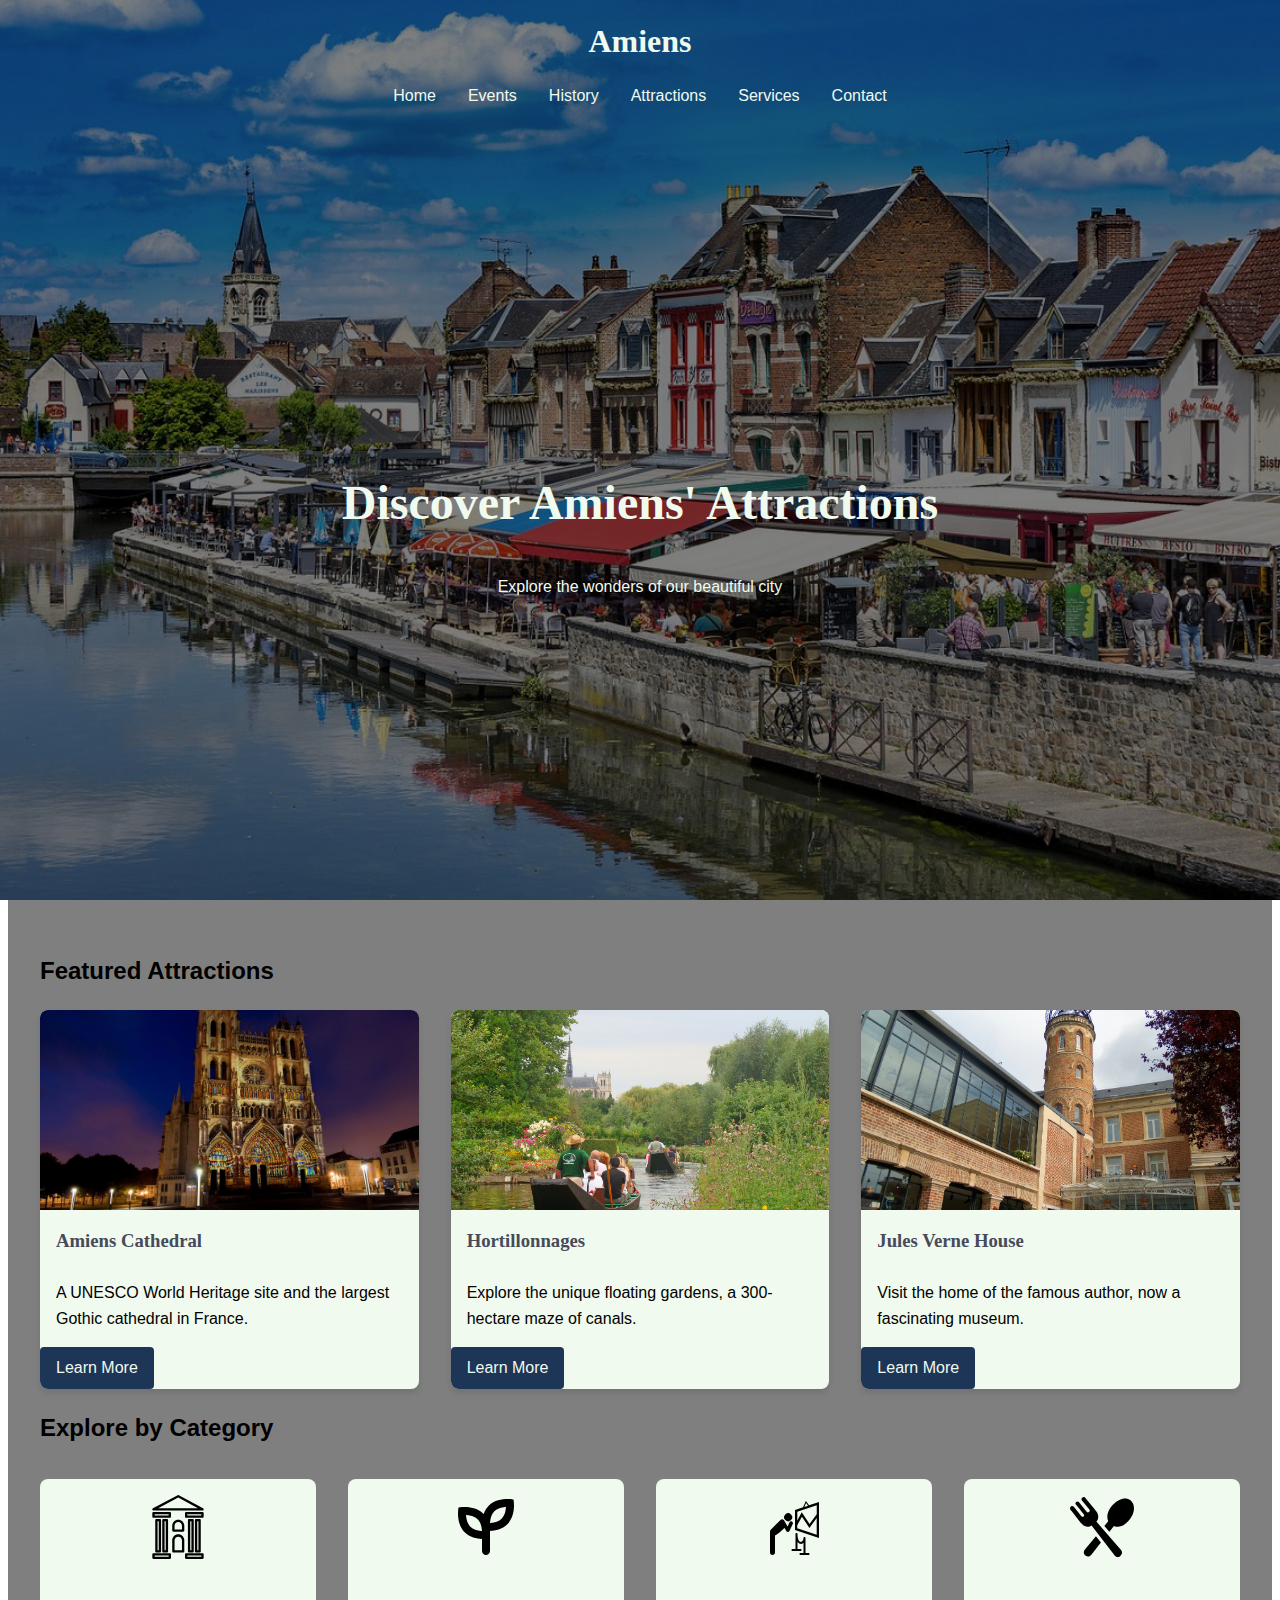
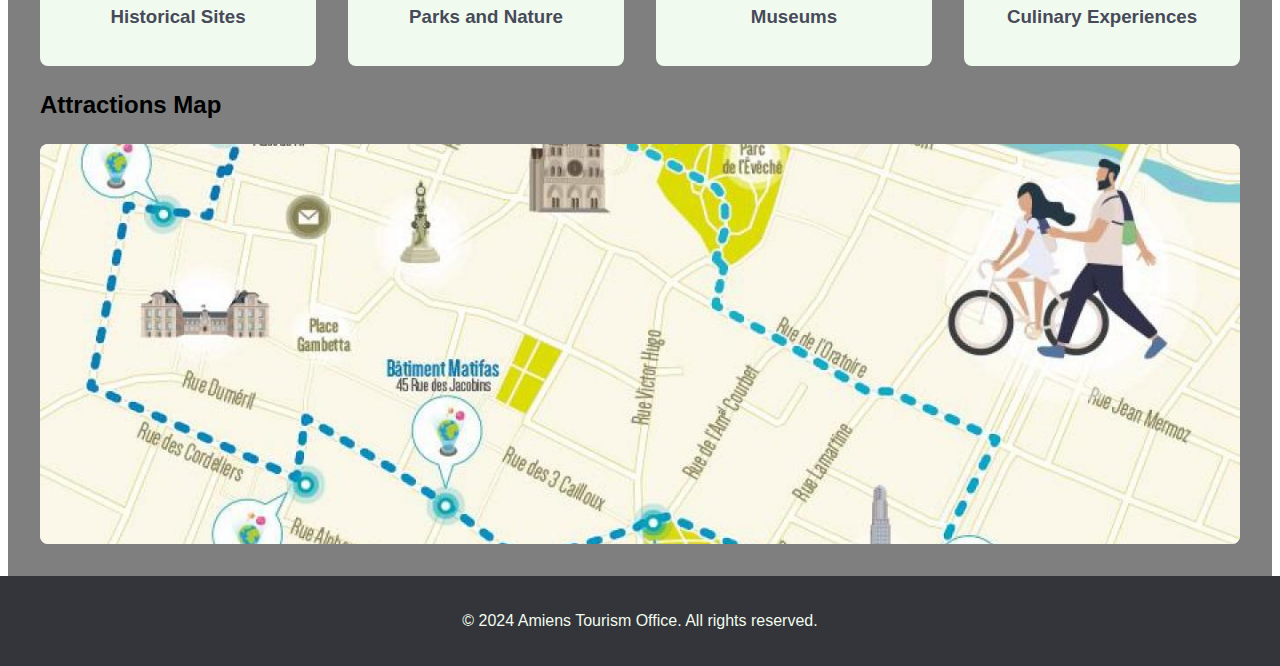
==== attractions.html @ 5950dc70 "Update" ====
<!DOCTYPE html>
<html lang="en">
<head>
    <meta charset="UTF-8">
    <meta name="viewport" content="width=device-width, initial-scale=1.0">
    <title>Attractions - Amiens</title>
    <link rel="stylesheet" href="css/style.css">
    <link rel="stylesheet" href="css/attractions-style.css">
</head>
<body class="attractions-page">
<div id="hero">
    <header>
        <h1>Amiens</h1>
        <nav>
            <ul>
                <li><a href="index.html">Home</a></li>
                <li><a href="events.html">Events</a></li>
                <li><a href="history.html">History</a></li>
                <li><a href="attractions.html">Attractions</a></li>
                <li><a href="services.html">Services</a></li>
                <li><a href="contact.html">Contact</a></li>
            </ul>
        </nav>
    </header>

    <div class="hero-content">
        <h2>Discover Amiens' Attractions</h2>
        <p>Explore the wonders of our beautiful city</p>
    </div>
</div>

<main role="main">
    <section id="featured-attractions" class="section">
        <h2>Featured Attractions</h2>
        <div class="grid">
            <div class="card attraction-card">
                <img src="/img/cathedral.jpg" alt="Amiens Cathedral">
                <h3>Amiens Cathedral</h3>
                <p>A UNESCO World Heritage site and the largest Gothic cathedral in France.</p>
                <a href="#" class="btn">Learn More</a>
            </div>
            <div class="card attraction-card">
                <img src="/img/hortillonnages.jpg" alt="Hortillonnages">
                <h3>Hortillonnages</h3>
                <p>Explore the unique floating gardens, a 300-hectare maze of canals.</p>
                <a href="#" class="btn">Learn More</a>
            </div>
            <div class="card attraction-card">
                <img src="/img/jules-verne.jpg" alt="Jules Verne House">
                <h3>Jules Verne House</h3>
                <p>Visit the home of the famous author, now a fascinating museum.</p>
                <a href="#" class="btn">Learn More</a>
            </div>
        </div>
    </section>

    <section id="attraction-categories" class="section">
        <h2>Explore by Category</h2>
        <div class="category-grid">
            <div class="category-item">
                <img src="/img/icon-historical.svg" alt="Historical Sites">
                <h3>Historical Sites</h3>
            </div>
            <div class="category-item">
                <img src="/img/icon-nature.svg" alt="Parks and Nature">
                <h3>Parks and Nature</h3>
            </div>
            <div class="category-item">
                <img src="/img/icon-museum.svg" alt="Museums">
                <h3>Museums</h3>
            </div>
            <div class="category-item">
                <img src="/img/icon-food.svg" alt="Culinary Experiences">
                <h3>Culinary Experiences</h3>
            </div>
        </div>
    </section>

    <section id="attraction-map" class="section">
        <h2>Attractions Map</h2>
        <div class="map-container">
            <!-- Placeholder for an interactive map -->
            <img src="/img/amiens-map.jpg" alt="Map of Amiens Attractions" class="placeholder-map">
        </div>
    </section>
</main>

<footer>
    <p>© 2024 Amiens Tourism Office. All rights reserved.</p>
</footer>
</body>
</html>
---- css/style.css ----
/* Global Styles */
body {
  font-family: 'Roboto', Arial, sans-serif;
  line-height: 1.6;
  margin: 0;
  padding: 0;
}

/* Hero Styles */
#hero {
  background-image: url('/img/main_photo.jpg');
  background-size: cover;
  background-position: center;
  color: #f1faee;
  min-height: 100vh;
  display: flex;
  flex-direction: column;
}

.hero-content {
  flex-grow: 1;
  display: flex;
  flex-direction: column;
  justify-content: center;
  align-items: center;
  text-align: center;
  padding: 2rem;
  background-color: rgba(0, 0, 0, 0.5);
}

.hero-content h2 {
  font-size: 3rem;
  margin-bottom: 1rem;
  font-family: 'Playfair Display', serif;
}

/* Header Styles */
header {
  background-color: rgba(0, 0, 0, 0.5);
  padding: 1rem;
}

header h1 {
  margin: 0;
  font-family: 'Playfair Display', serif;
  text-align: center;
}

nav ul {
  list-style-type: none;
  padding: 0;
  display: flex;
  justify-content: center;
  margin-top: 1rem;
}

nav ul li {
  margin: 0 1rem;
}

nav ul li a {
  color: #f1faee;
  text-decoration: none;
  transition: color 0.3s ease;
}

nav ul li a:hover {
  color: #a8dadc;
}

/* Main Content Styles */
main {
  background-color: rgba(0, 0, 0, 0.5);
  padding: 2rem;
  max-width: 1200px;
  margin: 0 auto;
}

/* Grid Layout */
.grid {
  display: grid;
  grid-template-columns: repeat(auto-fit, minmax(300px, 1fr));
  gap: 2rem;
}

.card {
  background-color: #f1faee;
  border-radius: 8px;
  overflow: hidden;
  box-shadow: 0 4px 6px rgba(0, 0, 0, 0.1);
  transition: transform 0.3s ease;
}

.card:hover {
  transform: translateY(-5px);
}

.card img {
  width: 100%;
  height: 200px;
  object-fit: cover;
}

.card h3, .card p {
  padding: 0 1rem;
}

.card h3 {
  color: #474a59;
  display: flex;
  font-family: 'Playfair Display', serif;
}

/* Footer Styles */
footer {
  background-color: #33353a;
  color: #f1faee;
  text-align: center;
  padding: 1rem;
}

/* Responsive Design */
@media (max-width: 768px) {
  header {
    text-align: center;
  }

  nav ul {
    flex-direction: column;
    align-items: center;
  }

  nav ul li {
    margin: 0.5rem 0;
  }

  .hero-content h2 {
    font-size: 2rem;
  }
}
---- css/attractions-style.css ----
/* Attractions Page Styles */

/* Change background image for attractions page */
.attractions-page #hero {
    background-image: url('/img/attractions_background.jpg');
}

/* Attraction card styles */
.attraction-card {
    display: flex;
    flex-direction: column;
    height: 100%;
}

.attraction-card img {
    height: 200px;
    object-fit: cover;
}

.attraction-card h3 {
    margin: 1rem 0 0.5rem;
    color: #474a59;
}

.attraction-card p {
    flex-grow: 1;
}

.btn {
    display: inline-block;
    padding: 0.5rem 1rem;
    background-color: #1d3557;
    color: #f1faee;
    text-decoration: none;
    border-radius: 4px;
    transition: background-color 0.3s ease;
    align-self: flex-start;
    margin-top: auto;
}

.btn:hover {
    background-color: #457b9d;
}

/* Category grid styles */
.category-grid {
    display: grid;
    grid-template-columns: repeat(auto-fit, minmax(200px, 1fr));
    gap: 2rem;
    margin-top: 2rem;
}

.category-item {
    text-align: center;
    padding: 1rem;
    background-color: #f1faee;
    border-radius: 8px;
    transition: transform 0.3s ease;
}

.category-item:hover {
    transform: translateY(-5px);
}

.category-item img {
    width: 64px;
    height: 64px;
    margin-bottom: 1rem;
}

.category-item h3 {
    color: #474a59;
}

/* Map styles */
.map-container {
    width: 100%;
    height: 400px;
    background-color: #e6e6e6;
    border-radius: 8px;
    overflow: hidden;
}

.placeholder-map {
    width: 100%;
    height: 100%;
    object-fit: cover;
}

/* Responsive design */
@media screen and (max-width: 768px) {
    .category-grid {
        grid-template-columns: repeat(2, 1fr);
    }
}
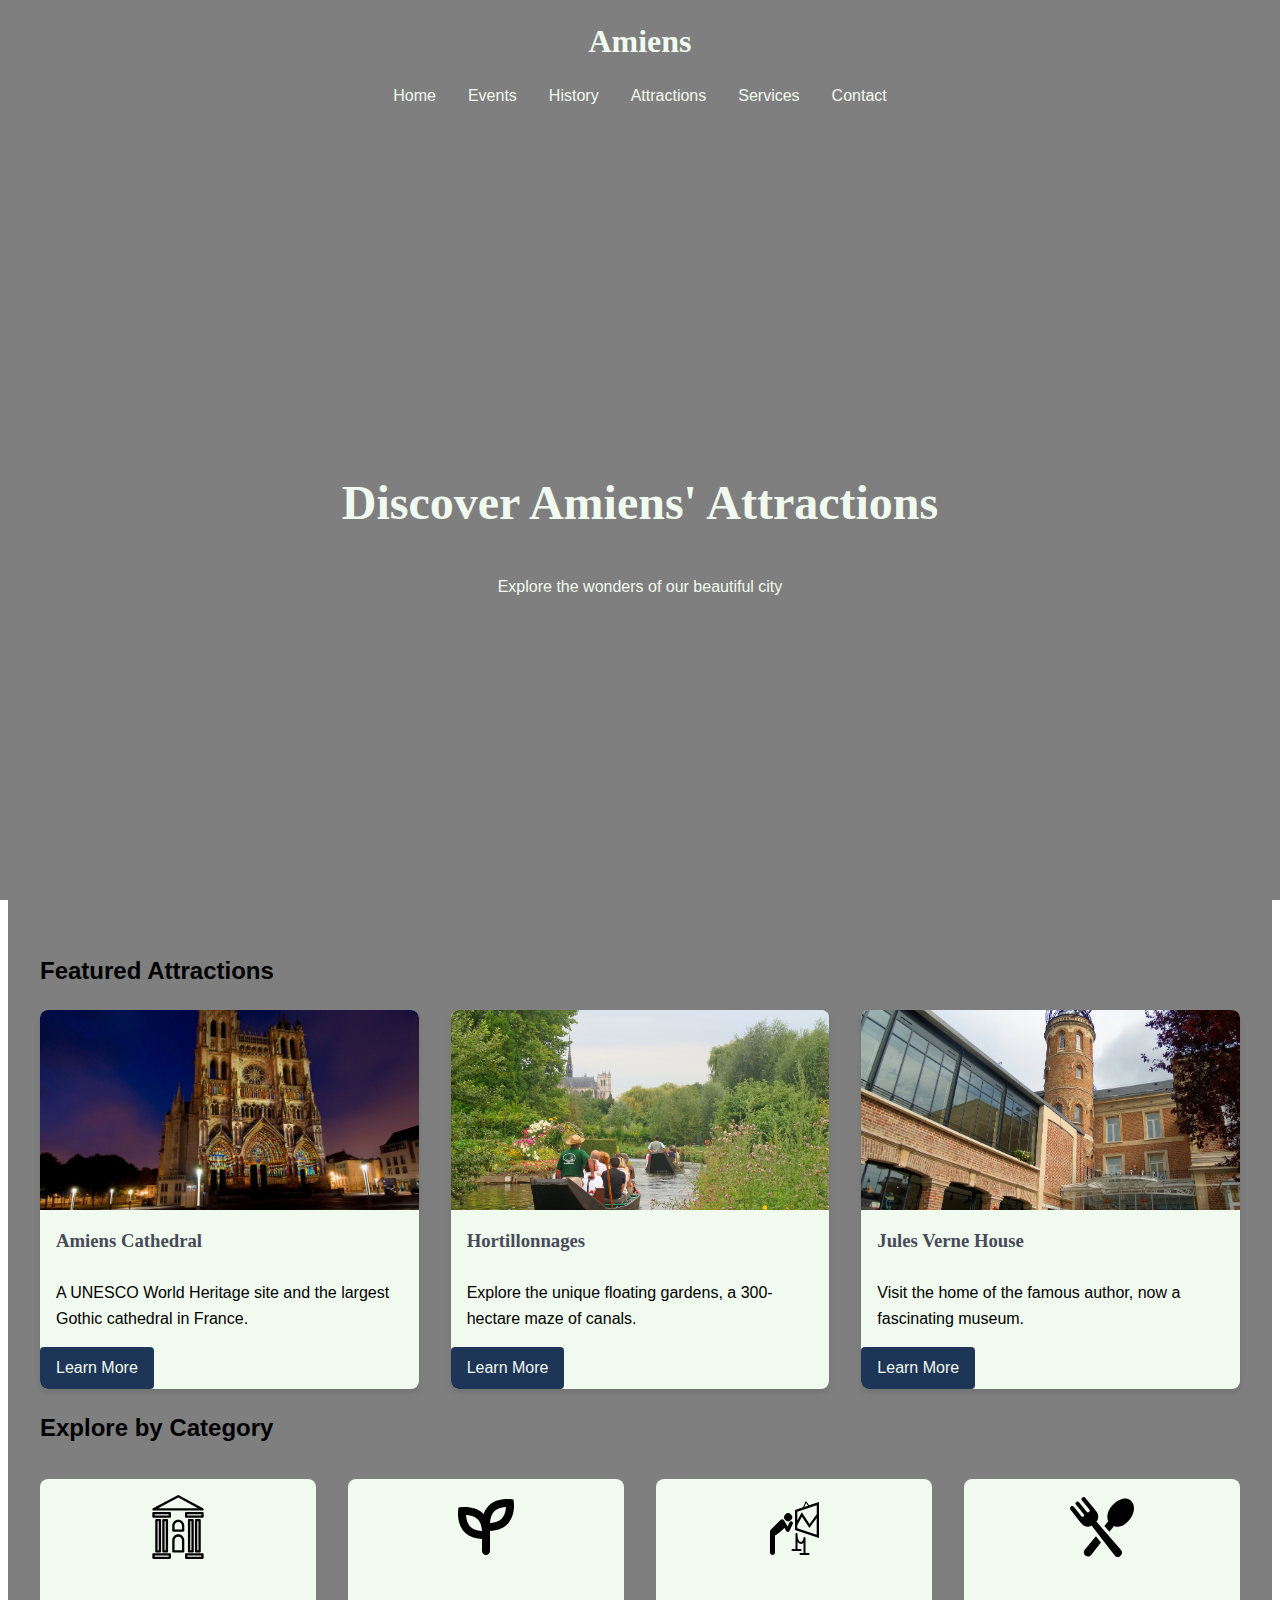
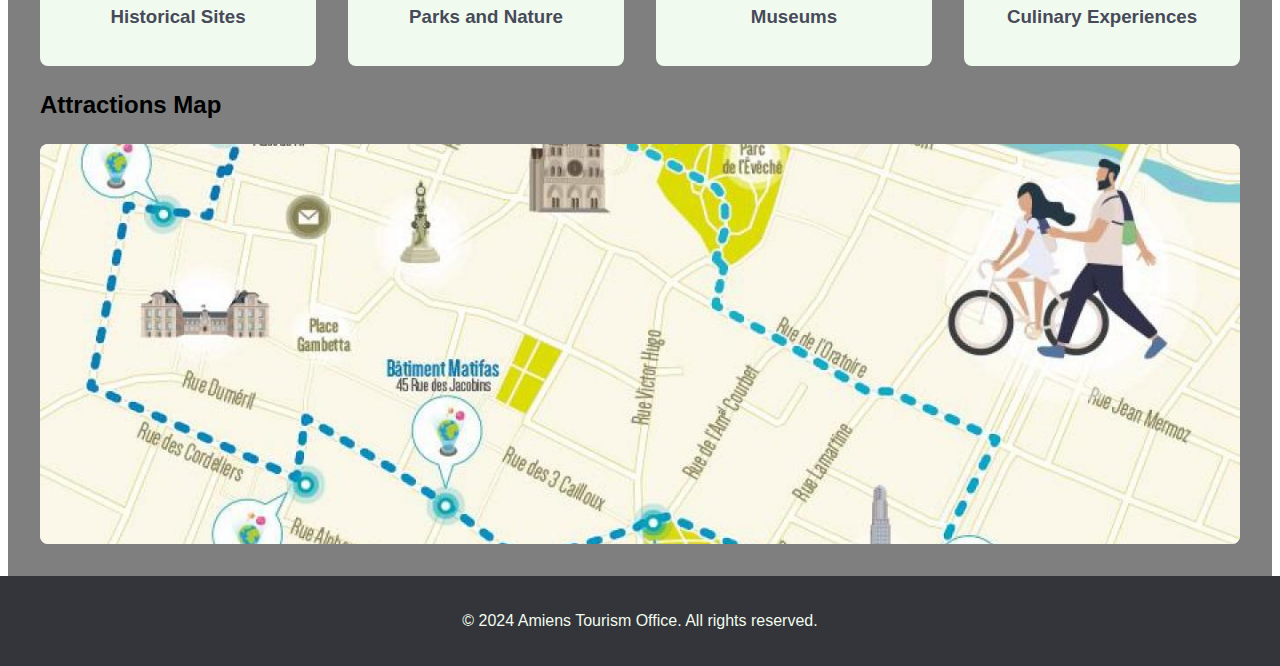
==== commit 2fa807fc: "Update" ====
--- a/attractions.html
+++ b/attractions.html
@@ -34,19 +34,19 @@
         <h2>Featured Attractions</h2>
         <div class="grid">
             <div class="card attraction-card">
-                <img src="/img/cathedral.jpg" alt="Amiens Cathedral">
+                <img src="img/cathedral.jpg" alt="Amiens Cathedral">
                 <h3>Amiens Cathedral</h3>
                 <p>A UNESCO World Heritage site and the largest Gothic cathedral in France.</p>
                 <a href="#" class="btn">Learn More</a>
             </div>
             <div class="card attraction-card">
-                <img src="/img/hortillonnages.jpg" alt="Hortillonnages">
+                <img src="img/hortillonnages.jpg" alt="Hortillonnages">
                 <h3>Hortillonnages</h3>
                 <p>Explore the unique floating gardens, a 300-hectare maze of canals.</p>
                 <a href="#" class="btn">Learn More</a>
             </div>
             <div class="card attraction-card">
-                <img src="/img/jules-verne.jpg" alt="Jules Verne House">
+                <img src="img/jules-verne.jpg" alt="Jules Verne House">
                 <h3>Jules Verne House</h3>
                 <p>Visit the home of the famous author, now a fascinating museum.</p>
                 <a href="#" class="btn">Learn More</a>
@@ -58,19 +58,19 @@
         <h2>Explore by Category</h2>
         <div class="category-grid">
             <div class="category-item">
-                <img src="/img/icon-historical.svg" alt="Historical Sites">
+                <img src="img/icon-historical.svg" alt="Historical Sites">
                 <h3>Historical Sites</h3>
             </div>
             <div class="category-item">
-                <img src="/img/icon-nature.svg" alt="Parks and Nature">
+                <img src="img/icon-nature.svg" alt="Parks and Nature">
                 <h3>Parks and Nature</h3>
             </div>
             <div class="category-item">
-                <img src="/img/icon-museum.svg" alt="Museums">
+                <img src="img/icon-museum.svg" alt="Museums">
                 <h3>Museums</h3>
             </div>
             <div class="category-item">
-                <img src="/img/icon-food.svg" alt="Culinary Experiences">
+                <img src="img/icon-food.svg" alt="Culinary Experiences">
                 <h3>Culinary Experiences</h3>
             </div>
         </div>
--- a/css/style.css
+++ b/css/style.css
@@ -8,7 +8,7 @@
 
 /* Hero Styles */
 #hero {
-  background-image: url('/img/main_photo.jpg');
+  background-image: url('img/main_photo.jpg');
   background-size: cover;
   background-position: center;
   color: #f1faee;
--- a/css/attractions-style.css
+++ b/css/attractions-style.css
@@ -2,7 +2,7 @@
 
 /* Change background image for attractions page */
 .attractions-page #hero {
-    background-image: url('/img/attractions_background.jpg');
+    background-image: url('img/attractions_background.jpg');
 }
 
 /* Attraction card styles */
